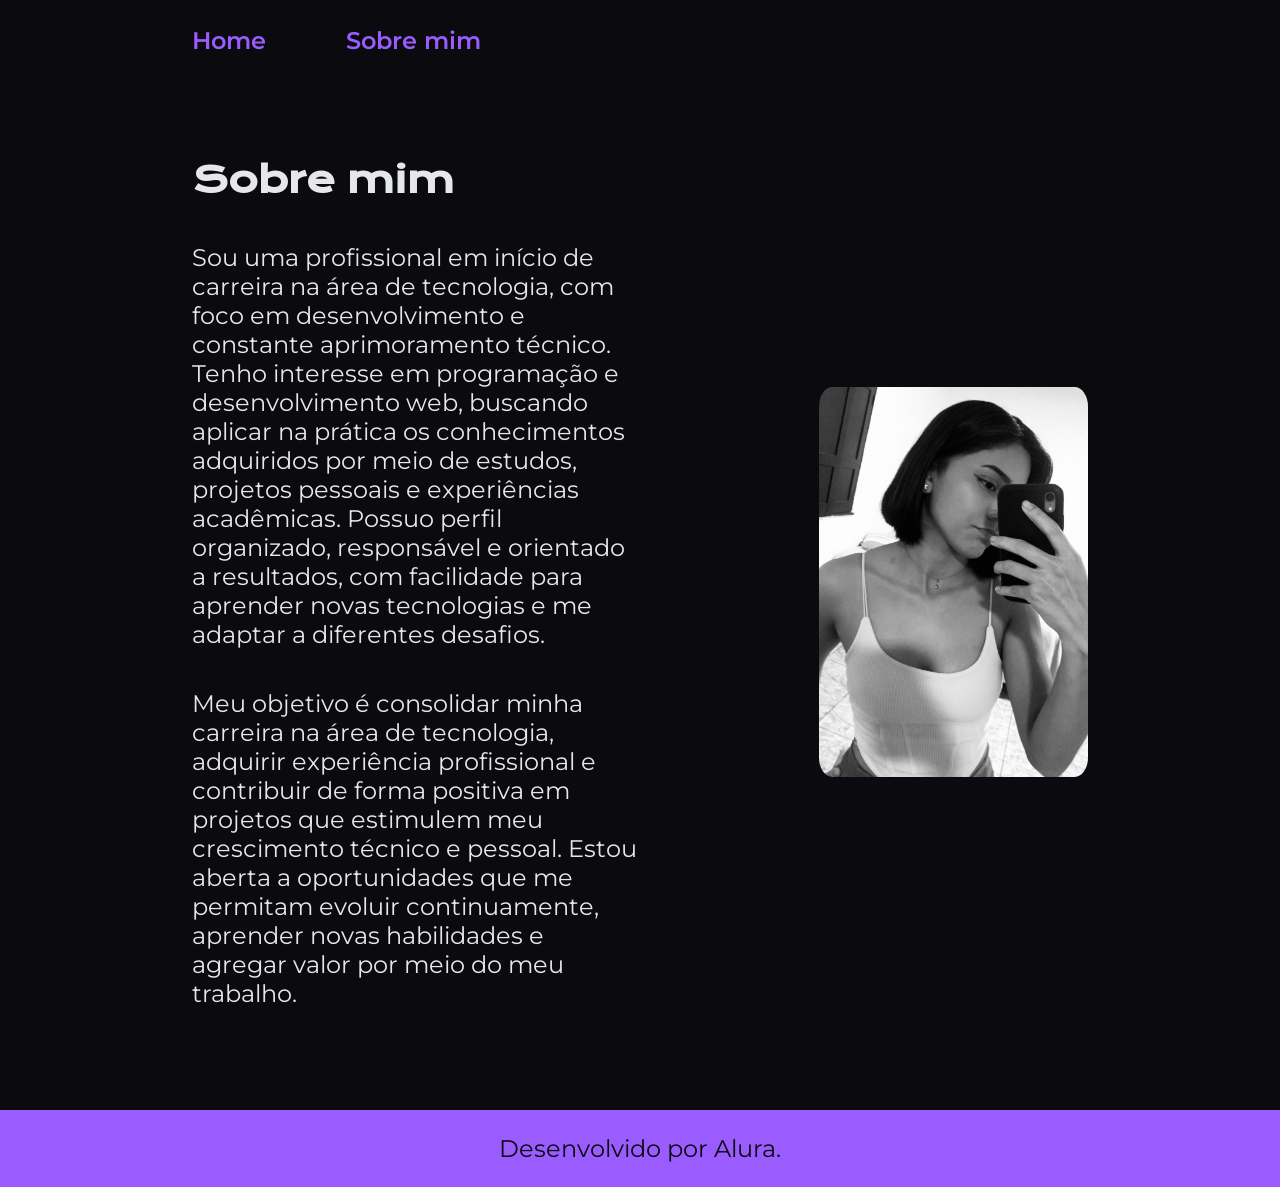
==== about.html @ 3d558c71 "Add files via upload" ====
<!DOCTYPE html>
<html lang="pt-br">
<head>
    <meta charset="UTF-8">
    <meta name="viewport" content="width=device-width, initial-scale=1.0">
    <title>Sobre Mim</title>
    <link rel="stylesheet" href="./styles/style.css">
</head>
<body>
    <header class="cabecalho">
        <nav class="cabecalho__menu">
            <a class="cabecalho__menu__link" href="index.html">Home</a>
            <a class="cabecalho__menu__link" href="about.html">Sobre mim</a>
        </nav>
    </header>
    <main class="apresentacao">
        <section class="apresentacao__conteudo">
        <h1 class="apresentacao__conteudo__titulo">Sobre mim</h1>
        <p class="apresentacao__conteudo__texto">Sou uma profissional em início de carreira na área de tecnologia, com foco em desenvolvimento e constante aprimoramento técnico. Tenho interesse em programação e desenvolvimento web, buscando aplicar na prática os conhecimentos adquiridos por meio de estudos, projetos pessoais e experiências acadêmicas. Possuo perfil organizado, responsável e orientado a resultados, com facilidade para aprender novas tecnologias e me adaptar a diferentes desafios.</p>
        <p class="apresentacao__conteudo__texto">Meu objetivo é consolidar minha carreira na área de tecnologia, adquirir experiência profissional e contribuir de forma positiva em projetos que estimulem meu crescimento técnico e pessoal. Estou aberta a oportunidades que me permitam evoluir continuamente, aprender novas habilidades e agregar valor por meio do meu trabalho.</p>
        </section>
        <img class="img-prin" src="./assets/juju.jpeg" alt="Foto da Joana Santos programando">
    </main>
    <footer class="rodape">
        <p>Desenvolvido por Alura.</p>
    </footer>
</body>
</html>
---- styles/style.css ----
@import url('https://fonts.googleapis.com/css2?family=Krona+One&family=Montserrat:wght@400;600&display=swap');

*{
    margin: 0;
    padding: 0;
}

:root {
    --cor-primaria: #0b0b0f;
    --cor-secundaria: #e5e7eb;
    --cor-terciaria:#9B5CFF;
    --cor-hover: #5b5a5c;

    --fonte-primaria: 'Krona One', sans-serif;
    --fonte-secundaria: 'Montserrat', sans-serif;

}

body{
    box-sizing: border-box;
    background-color: var(--cor-primaria);
    color: var(--cor-secundaria);
}

.cabecalho {
    padding: 2% 0% 0% 15%;
}

.cabecalho__menu {
    display: flex;
    gap: 80px;
}

.cabecalho__menu__link {
    font-family: var(--fonte-secundaria);
    font-size: 1.5rem;
    font-weight: 600;
    color: var(--cor-terciaria);
    text-decoration: none;
}
.titulo-destaque{
    color: var(--cor-terciaria);
}
.apresentacao{
    padding: 8% 15%;
    display: flex;
    align-items: center;
    justify-content: space-between;
    gap: 82px;
}
.apresentacao__conteudo{
    width: 50%;
    display: flex;
    flex-direction: column;
    gap: 40px;
}

.apresentacao__conteudo__titulo{
    font-size: 2.25rem;
    font-family: var(--fonte-primaria);
}
.apresentacao__conteudo__texto{
    font-size: 1.5rem;
    font-family: var(--fonte-secundaria);
}

.apresentacao__links{
    display: flex;
    flex-direction: column;
    justify-content: space-between;
    align-items: center;
    gap: 32px;
}
.apresentacao__links__subtitulo{
    font-family: var(--fonte-primaria);
    font-weight: 400;
    font-size: 1.5rem;
}
.apresentacao__links__link{
    display: flex;
    justify-content: center;
    gap: 16px;
    border: 2px solid var(--cor-terciaria);
    width: 50%;
    text-align: center;
    border-radius: 8px;
    font-size: 1.5rem;
    font-weight: 600;
    padding: 21.5px 0;
    text-decoration: none;
    color: var(--cor-secundaria);
    font-family: var(--fonte-secundaria);
}
.apresentacao__links__link:hover{
    background-color: var(--cor-hover);
}

.img-prin {
    width: 30%;
    border-radius: 5%;
}
.rodape{
    color: var(--cor-primaria);
    background-color: var(--cor-terciaria);
    padding: 24px;
    text-align: center;
    font-family: var(--fonte-secundaria);
    font-size: 1.5rem;
    font-weight: 400;
}

@media (max-width: 1200px) {
    .cabecalho {
        padding: 10%;
    }

    .cabecalho__menu {
        justify-content: center;
    }
    .apresentacao {
        flex-direction: column-reverse;
        padding: 5%;
    }
    
    .apresentacao__conteudo {
        width: auto;
    }
}
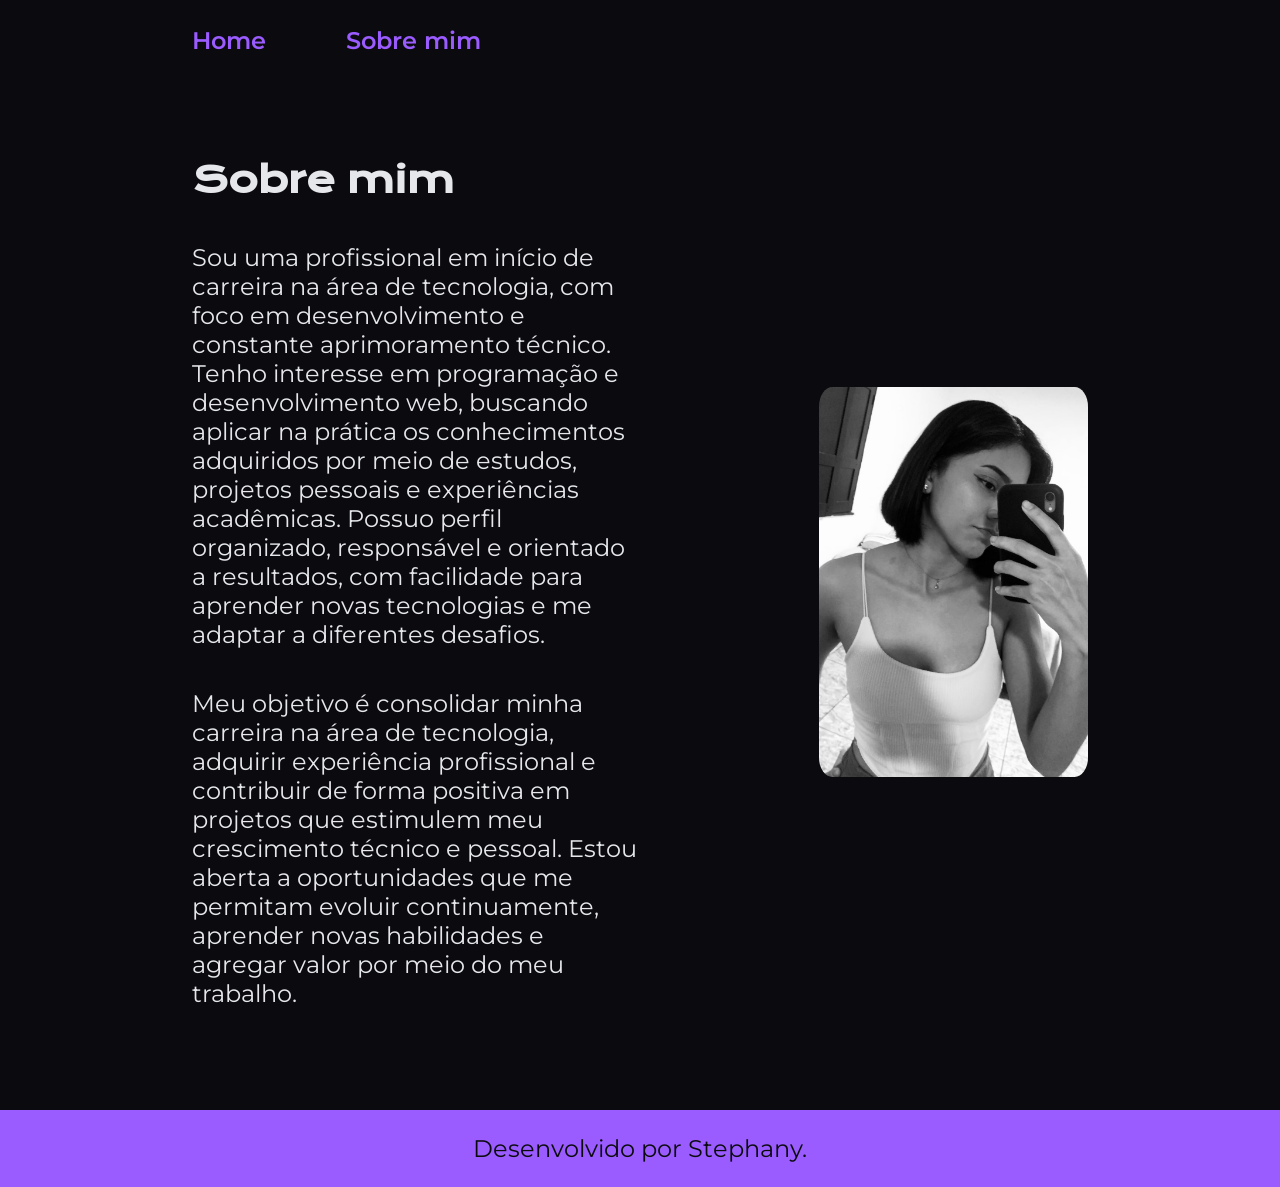
==== commit fdccca45: "Add files via upload" ====
--- a/about.html
+++ b/about.html
@@ -22,7 +22,7 @@
         <img class="img-prin" src="./assets/juju.jpeg" alt="Foto da Joana Santos programando">
     </main>
     <footer class="rodape">
-        <p>Desenvolvido por Alura.</p>
+        <p>Desenvolvido por Stephany.</p>
     </footer>
 </body>
 </html>
--- a/styles/style.css
+++ b/styles/style.css
@@ -125,4 +125,8 @@
     .apresentacao__conteudo {
         width: auto;
     }
+
+    .img-prin {
+        width: 50%;
+    }
 }
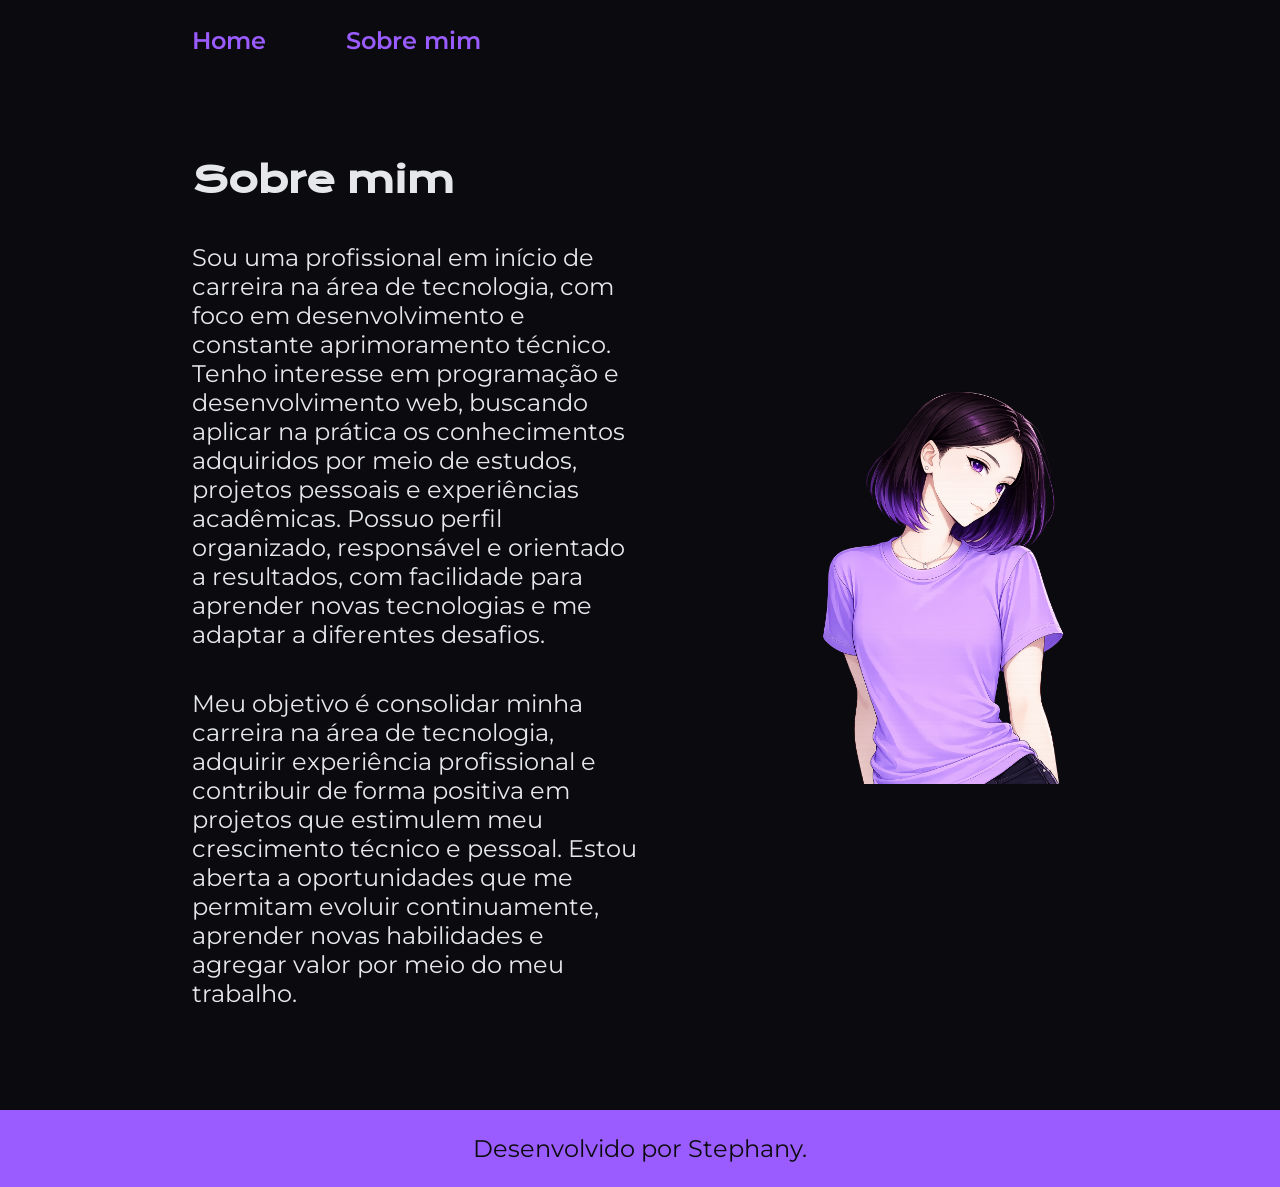
==== commit f8a14349: "Add files via upload" ====
--- a/about.html
+++ b/about.html
@@ -19,7 +19,7 @@
         <p class="apresentacao__conteudo__texto">Sou uma profissional em início de carreira na área de tecnologia, com foco em desenvolvimento e constante aprimoramento técnico. Tenho interesse em programação e desenvolvimento web, buscando aplicar na prática os conhecimentos adquiridos por meio de estudos, projetos pessoais e experiências acadêmicas. Possuo perfil organizado, responsável e orientado a resultados, com facilidade para aprender novas tecnologias e me adaptar a diferentes desafios.</p>
         <p class="apresentacao__conteudo__texto">Meu objetivo é consolidar minha carreira na área de tecnologia, adquirir experiência profissional e contribuir de forma positiva em projetos que estimulem meu crescimento técnico e pessoal. Estou aberta a oportunidades que me permitam evoluir continuamente, aprender novas habilidades e agregar valor por meio do meu trabalho.</p>
         </section>
-        <img class="img-prin" src="./assets/juju.jpeg" alt="Foto da Joana Santos programando">
+        <img class="img-prin" src="./assets/ste.png" alt="Foto da Joana Santos programando">
     </main>
     <footer class="rodape">
         <p>Desenvolvido por Stephany.</p>
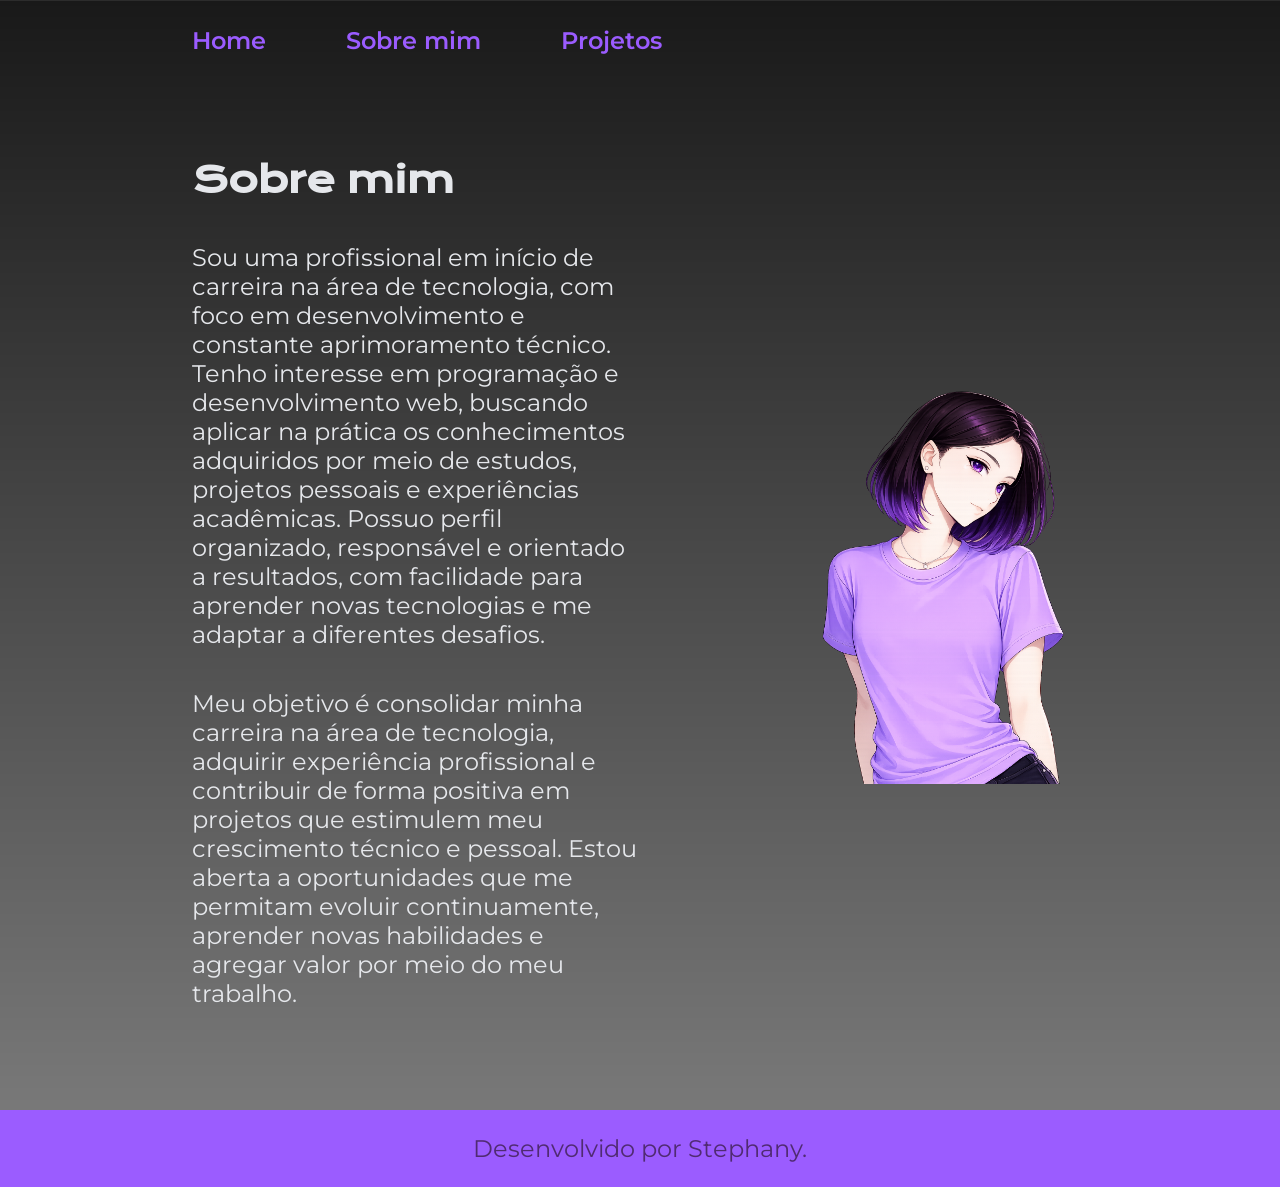
==== commit 588dcbab: "Add files via upload" ====
--- a/about.html
+++ b/about.html
@@ -7,10 +7,11 @@
     <link rel="stylesheet" href="./styles/style.css">
 </head>
 <body>
-    <header class="cabecalho">
+     <header class="cabecalho">
         <nav class="cabecalho__menu">
             <a class="cabecalho__menu__link" href="index.html">Home</a>
             <a class="cabecalho__menu__link" href="about.html">Sobre mim</a>
+            <a class="cabecalho__menu__link" href="projects.html" >Projetos</a>
         </nav>
     </header>
     <main class="apresentacao">
--- a/styles/style.css
+++ b/styles/style.css
@@ -6,7 +6,7 @@
 }
 
 :root {
-    --cor-primaria: #0b0b0f;
+    --cor-primaria: #502b72;
     --cor-secundaria: #e5e7eb;
     --cor-terciaria:#9B5CFF;
     --cor-hover: #5b5a5c;
@@ -20,6 +20,9 @@
     box-sizing: border-box;
     background-color: var(--cor-primaria);
     color: var(--cor-secundaria);
+    background: linear-gradient(rgba(0,0,0,0.9), rgba(0,0,0,0.5)), url("https://images.openai.com/static-rsc-3/kq82WvPg4MYnytJ7g5JMW_KNL6H-QWc-txl10fKYiOva8klZEphXSDv6Ig4uR1q7Sno3_4sqOdZcXC71bFtzK_477P4zsqqZdl0X4cmZ3r0?purpose=inline");
+    background-size: cover;
+    background-position: center;
 }
 
 .cabecalho {
@@ -37,6 +40,7 @@
     font-weight: 600;
     color: var(--cor-terciaria);
     text-decoration: none;
+    
 }
 .titulo-destaque{
     color: var(--cor-terciaria);
@@ -47,6 +51,7 @@
     align-items: center;
     justify-content: space-between;
     gap: 82px;
+    
 }
 .apresentacao__conteudo{
     width: 50%;
@@ -91,8 +96,18 @@
     color: var(--cor-secundaria);
     font-family: var(--fonte-secundaria);
 }
+
+.apresentacao__links__link i {
+    color: #9B5CFF;
+    transition: 0.3s;
+}
+
+.apresentacao__links__link:hover i {
+    text-shadow: 0 0 10px #9B5CFF;
+}
 .apresentacao__links__link:hover{
-    background-color: var(--cor-hover);
+    background: #b07cff;
+    box-shadow: 0 0 10px #9B5CFF;
 }
 
 .img-prin {
@@ -129,4 +144,82 @@
     .img-prin {
         width: 50%;
     }
+}
+
+.projetos {
+    display: flex;
+    flex-direction: column;
+    gap: 20px;
+    margin-top: 30px;
+}
+
+.projeto-card {
+    padding: 20px;
+    border-radius: 16px;
+    background: rgba(255, 255, 255, 0.03);
+    border: 1px solid rgba(155, 92, 255, 0.4);
+    box-shadow: 0 0 15px rgba(155, 92, 255, 0.1);
+    transition: 0.3s;
+}
+
+.projeto-card:hover {
+    transform: translateY(-5px);
+    box-shadow: 0 0 25px rgba(155, 92, 255, 0.3);
+}
+
+.projeto-card h3 {
+    color: #fff;
+    margin-bottom: 8px;
+}
+
+.projeto-card p {
+    color: #d6d6d6;
+    margin-bottom: 15px;
+}
+
+
+.tech {
+    display: flex;
+    gap: 10px;
+    flex-wrap: wrap;
+    margin-bottom: 15px;
+}
+
+.tech span {
+    font-size: 0.8rem;
+    padding: 5px 12px;
+    border-radius: 999px;
+    background: rgba(155, 92, 255, 0.15);
+    border: 1px solid #9B5CFF;
+    color: #cfa9ff;
+}
+
+.botoes {
+    display: flex;
+    gap: 10px;
+}
+
+.botoes a {
+    text-decoration: none;
+    padding: 8px 14px;
+    border-radius: 8px;
+    background: #9B5CFF;
+    color: #fff;
+    font-size: 0.9rem;
+    transition: 0.3s;
+}
+
+.botoes a:hover {
+    background: #b07cff;
+    box-shadow: 0 0 10px #9B5CFF;
+}
+
+.botoes .secundario {
+    background: transparent;
+    border: 1px solid #9B5CFF;
+    color: #cfa9ff;
+}
+
+.botoes .secundario:hover {
+    background: rgba(155, 92, 255, 0.1);
 }
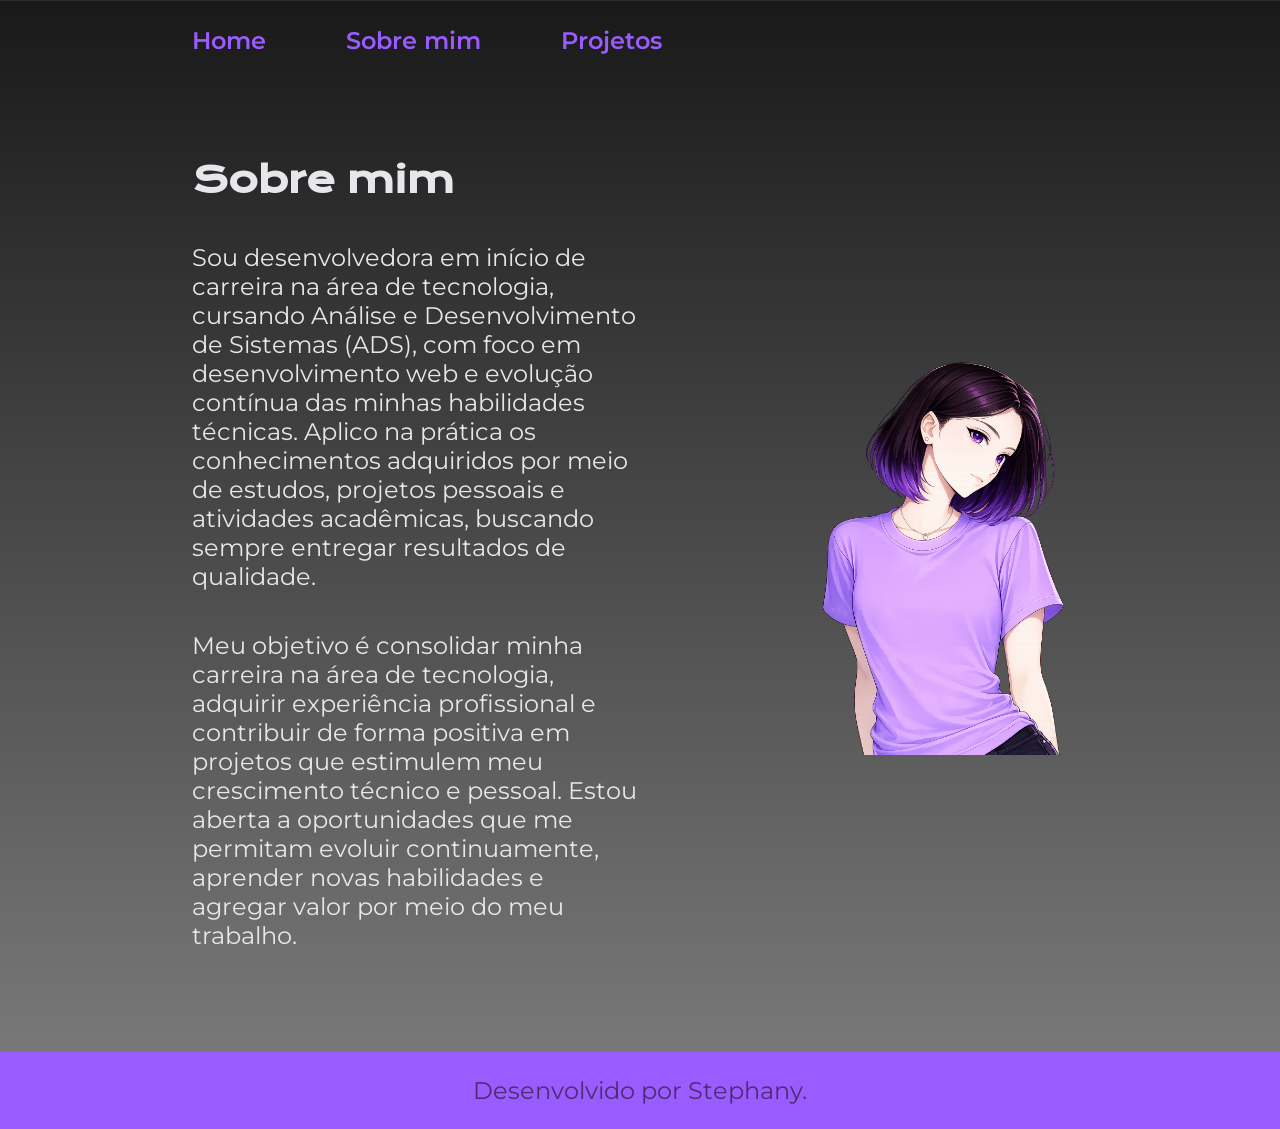
==== commit 345294ce: "Add files via upload" ====
--- a/about.html
+++ b/about.html
@@ -17,7 +17,7 @@
     <main class="apresentacao">
         <section class="apresentacao__conteudo">
         <h1 class="apresentacao__conteudo__titulo">Sobre mim</h1>
-        <p class="apresentacao__conteudo__texto">Sou uma profissional em início de carreira na área de tecnologia, com foco em desenvolvimento e constante aprimoramento técnico. Tenho interesse em programação e desenvolvimento web, buscando aplicar na prática os conhecimentos adquiridos por meio de estudos, projetos pessoais e experiências acadêmicas. Possuo perfil organizado, responsável e orientado a resultados, com facilidade para aprender novas tecnologias e me adaptar a diferentes desafios.</p>
+        <p class="apresentacao__conteudo__texto">Sou desenvolvedora em início de carreira na área de tecnologia, cursando Análise e Desenvolvimento de Sistemas (ADS), com foco em desenvolvimento web e evolução contínua das minhas habilidades técnicas. Aplico na prática os conhecimentos adquiridos por meio de estudos, projetos pessoais e atividades acadêmicas, buscando sempre entregar resultados de qualidade.</p>
         <p class="apresentacao__conteudo__texto">Meu objetivo é consolidar minha carreira na área de tecnologia, adquirir experiência profissional e contribuir de forma positiva em projetos que estimulem meu crescimento técnico e pessoal. Estou aberta a oportunidades que me permitam evoluir continuamente, aprender novas habilidades e agregar valor por meio do meu trabalho.</p>
         </section>
         <img class="img-prin" src="./assets/ste.png" alt="Foto da Joana Santos programando">
